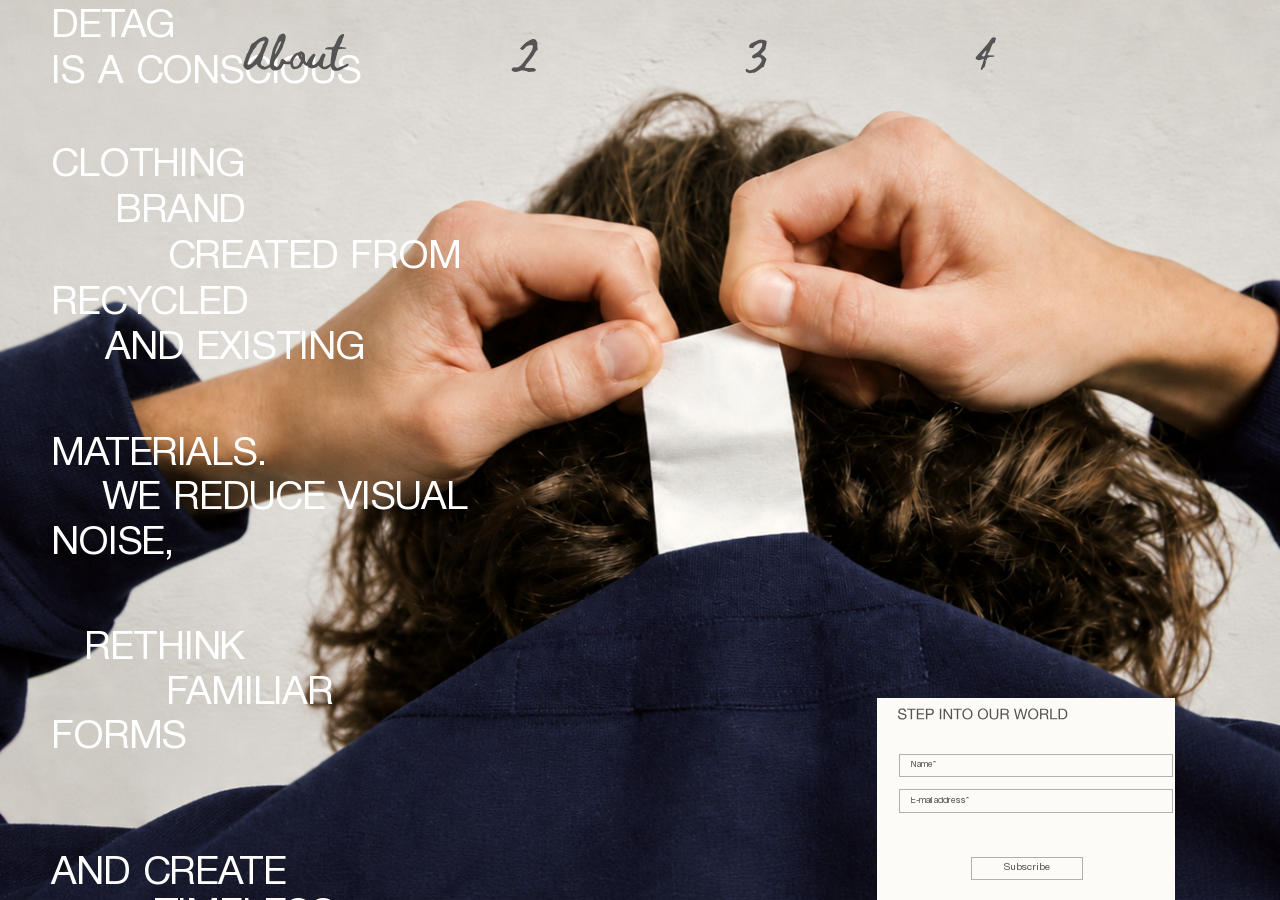
==== about.html @ e71f1e9f ".." ====
<!doctype html>
<html lang="en">
  <head>
    <meta charset="UTF-8" />
    <meta name="viewport" content="width=device-width, initial-scale=1.0" />
    <title>About</title>
    <link rel="stylesheet" href="stylesheets/style.css" />
    <script defer src="javascripts/scripts.js"></script>
  </head>
  <body class="about-page">
    <nav class="siteNav" aria-label="Primary">
      <a class="siteNav__link is-active" href="about.html">
        <span class="siteNav__number">1</span>
        <span class="siteNav__label">About</span>
      </a>
      <a class="siteNav__link" href="collection.html">
        <span class="siteNav__number">2</span>
        <span class="siteNav__label">Collection</span>
      </a>
      <a class="siteNav__link" href="manifesto.html">
        <span class="siteNav__number">3</span>
        <span class="siteNav__label">Manifesto</span>
      </a>
      <a class="siteNav__link" href="brochure.html">
        <span class="siteNav__number">4</span>
        <span class="siteNav__label">Brochure</span>
      </a>
    </nav>
    <main class="aboutLayout">
      <section class="aboutHero">
        <img src="images/birka.svg" alt="About background" />

        <div class="aboutHero__copy" aria-label="About statement">
          <span class="aboutHero__line">DETAG</span>
          <span class="aboutHero__line">IS A CONSCIOUS</span>
          <span class="aboutHero__line aboutHero__line--offset-1">CLOTHING</span>
          <span class="aboutHero__line aboutHero__line--offset-2">BRAND</span>
          <span class="aboutHero__line aboutHero__line--offset-3">CREATED FROM</span>
          <span class="aboutHero__line aboutHero__line--offset-1">RECYCLED</span>
          <span class="aboutHero__line aboutHero__line--offset-2">AND EXISTING</span>
          <span class="aboutHero__line">MATERIALS.</span>
          <span class="aboutHero__line aboutHero__line--offset-1">WE REDUCE VISUAL</span>
          <span class="aboutHero__line">NOISE,</span>
          <span class="aboutHero__line aboutHero__line--offset-1">RETHINK</span>
          <span class="aboutHero__line aboutHero__line--offset-2">FAMILIAR</span>
          <span class="aboutHero__line">FORMS</span>
          <span class="aboutHero__line">AND CREATE</span>
          <span class="aboutHero__line aboutHero__line--offset-1">TIMELESS</span>
          <span class="aboutHero__line">PIECES</span>
          <span class="aboutHero__line">FOR LONG-TERM</span>
          <span class="aboutHero__line aboutHero__line--offset-2">WEAR</span>
        </div>

        <form class="aboutSubscribe">
          <img
            class="aboutSubscribe__background"
            src="images/step.svg"
            alt=""
          />
          <input type="text" name="name" placeholder="Name*" />
          <input type="email" name="email" placeholder="E-mail address*" />
          <button class="aboutSubscribe__submit" type="submit">Subscribe</button>
        </form>
      </section>
    </main>
  </body>
</html>
---- stylesheets/style.css ----
@import "reset.css";
@import "fonts.css";
@import "layout.css";
@import "adaptive.css";
@import "animation.css";
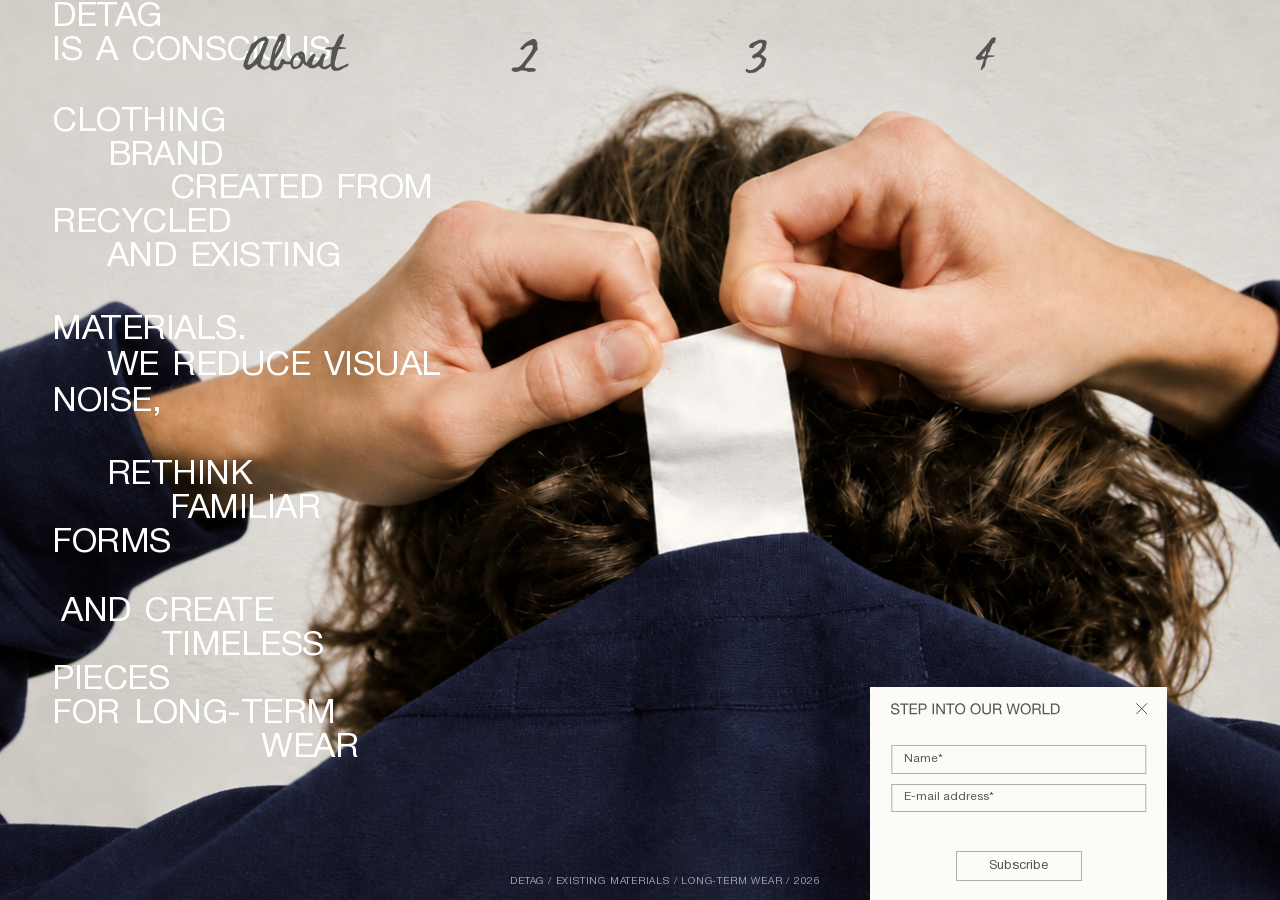
==== commit 998e0702: "." ====
--- a/about.html
+++ b/about.html
@@ -50,18 +50,49 @@
           <span class="aboutHero__line">FOR LONG-TERM</span>
           <span class="aboutHero__line aboutHero__line--offset-2">WEAR</span>
         </div>
+        <div class="aboutHero__copy aboutHero__copy--repeat" aria-hidden="true">
+          <span class="aboutHero__line">DETAG</span>
+          <span class="aboutHero__line">IS A CONSCIOUS</span>
+          <span class="aboutHero__line aboutHero__line--offset-1">CLOTHING</span>
+          <span class="aboutHero__line aboutHero__line--offset-2">BRAND</span>
+          <span class="aboutHero__line aboutHero__line--offset-3">CREATED FROM</span>
+          <span class="aboutHero__line aboutHero__line--offset-1">RECYCLED</span>
+          <span class="aboutHero__line aboutHero__line--offset-2">AND EXISTING</span>
+          <span class="aboutHero__line">MATERIALS.</span>
+          <span class="aboutHero__line aboutHero__line--offset-1">WE REDUCE VISUAL</span>
+          <span class="aboutHero__line">NOISE,</span>
+          <span class="aboutHero__line aboutHero__line--offset-1">RETHINK</span>
+          <span class="aboutHero__line aboutHero__line--offset-2">FAMILIAR</span>
+          <span class="aboutHero__line">FORMS</span>
+          <span class="aboutHero__line">AND CREATE</span>
+          <span class="aboutHero__line aboutHero__line--offset-1">TIMELESS</span>
+          <span class="aboutHero__line">PIECES</span>
+          <span class="aboutHero__line">FOR LONG-TERM</span>
+          <span class="aboutHero__line aboutHero__line--offset-2">WEAR</span>
+        </div>
 
-        <form class="aboutSubscribe">
+        <form class="aboutSubscribe" data-subscribe-form>
           <img
             class="aboutSubscribe__background"
             src="images/step.svg"
             alt=""
           />
-          <input type="text" name="name" placeholder="Name*" />
-          <input type="email" name="email" placeholder="E-mail address*" />
+          <button
+            class="aboutSubscribe__close"
+            type="button"
+            aria-label="Close subscription form"
+            data-subscribe-close
+          >
+            <img src="images/crest.svg" alt="" />
+          </button>
+          <input type="text" name="name" placeholder="Name*" required />
+          <input type="email" name="email" placeholder="E-mail address*" required />
           <button class="aboutSubscribe__submit" type="submit">Subscribe</button>
         </form>
       </section>
     </main>
+    <footer class="siteFooter">
+      <span>DETAG / EXISTING MATERIALS / LONG-TERM WEAR / 2026</span>
+    </footer>
   </body>
 </html>
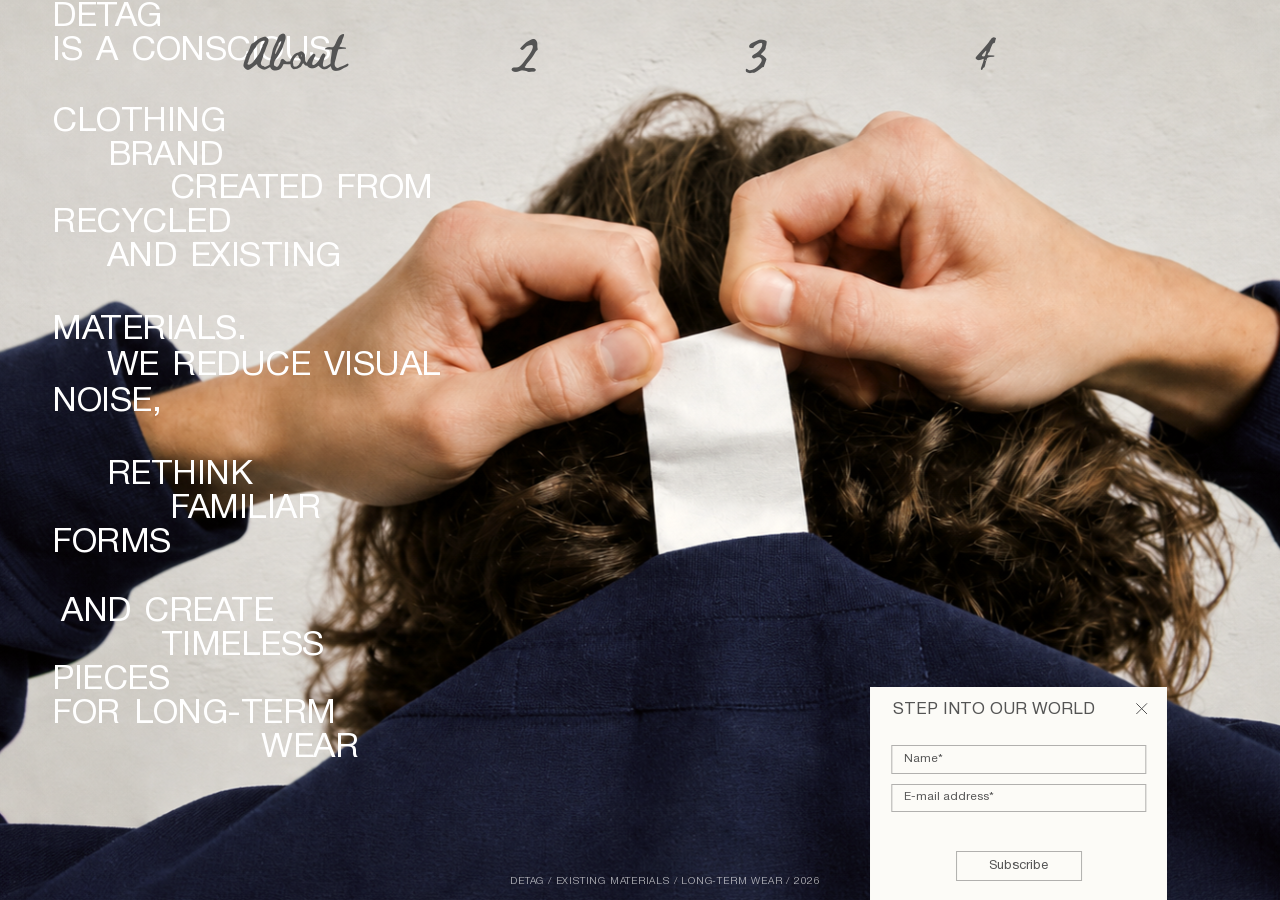
==== commit 894dfa90: "." ====
--- a/about.html
+++ b/about.html
@@ -85,6 +85,7 @@
           >
             <img src="images/crest.svg" alt="" />
           </button>
+          <div class="aboutSubscribe__header">STEP INTO OUR WORLD</div>
           <input type="text" name="name" placeholder="Name*" required />
           <input type="email" name="email" placeholder="E-mail address*" required />
           <button class="aboutSubscribe__submit" type="submit">Subscribe</button>
